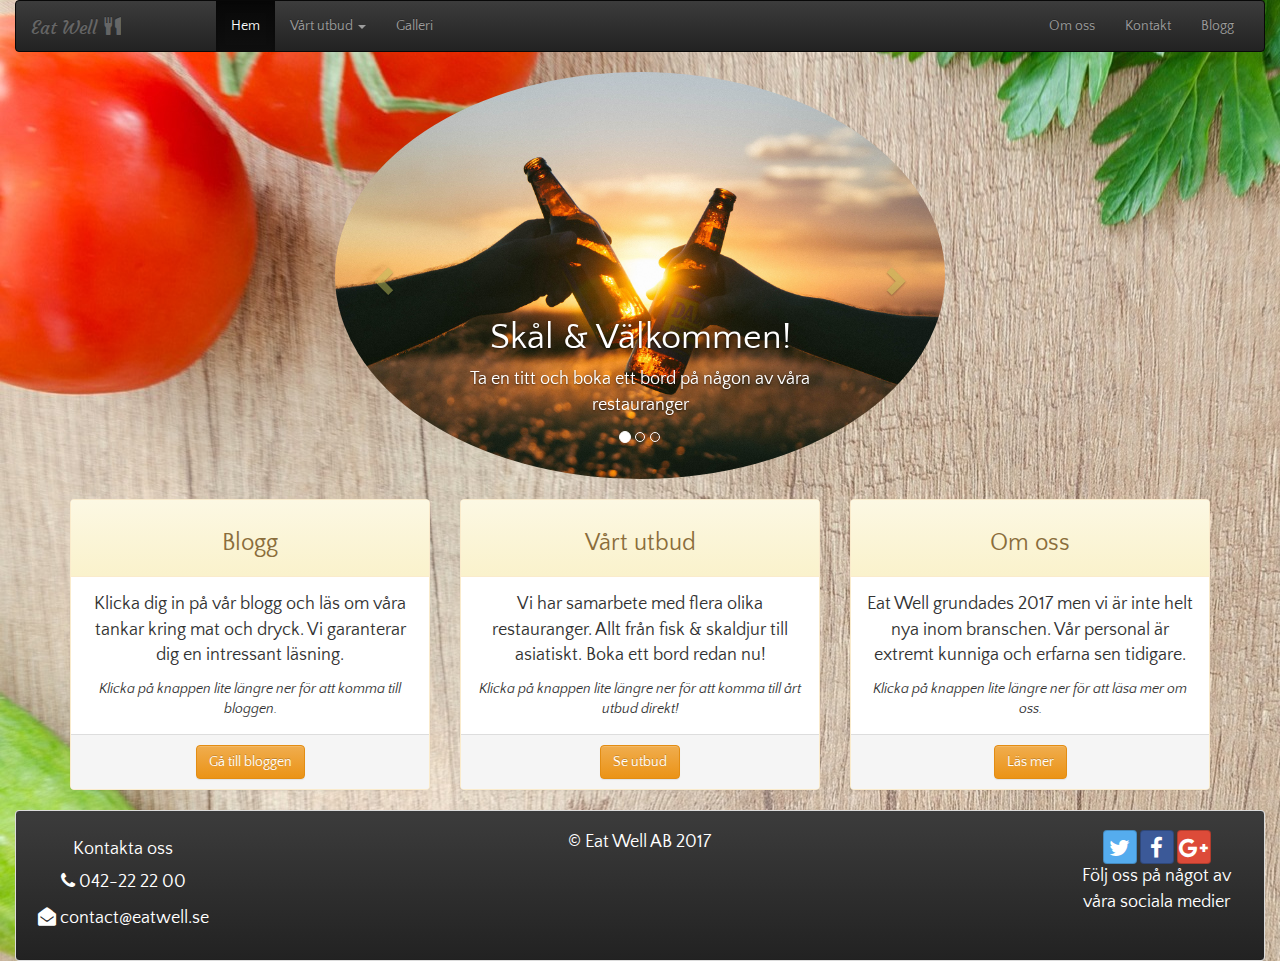
==== Website/index.html @ 49cfa1b5 "changing the images" ====
<!doctype html>
<html lang="sv">
<head>
    <meta charset="UTF-8">
    <meta name="viewport"
          content="width=device-width, initial-scale=1.0, maximum-scale=1.0, minimum-scale=1.0">
    <meta http-equiv="X-UA-Compatible" content="ie=edge">
    <script src="./js/jquery-3.2.1.min.js"></script>
    <link rel="stylesheet" href="./css/bootstrap.min.css">
    <link rel="stylesheet" href="./css/bootstrap-theme.min.css">
    <link rel="stylesheet" href="css/font-awesome.css">
    <link rel="stylesheet" href="css/boostrap-social.css">
    <link rel="stylesheet" href="https://cdnjs.cloudflare.com/ajax/libs/font-awesome/4.7.0/css/font-awesome.min.css">
    <link href="https://fonts.googleapis.com/css?family=Courgette|Quattrocento+Sans" rel="stylesheet">
    <link rel="stylesheet" href="./css/style.css">
    <script src="./js/bootstrap.min.js"></script>
    <title>Home - Eat Well</title>
</head>
<body>
<div class="container-fluid">
    <nav class="navbar navbar-inverse">
        <div class="container-fluid">
            <div class="navbar-header">
                <button type="button" class="navbar-toggle collapsed"
                        data-toggle="collapse"
                        data-target="#navbar-collapse-container"
                        aria-expanded="false">
                    <span class="sr-only">Toggle navigation</span>
                    <span class="icon-bar"></span>
                    <span class="icon-bar"></span>
                    <span class="icon-bar"></span>
                </button>
                <a href="index.html" class="navbar-brand resizing">Eat Well <span class="glyphicon glyphicon-cutlery"></span></a>
            </div>
            <div class="collapse navbar-collapse" id="navbar-collapse-container">
                <ul class="nav navbar-nav">
                    <li class="active"><a href="index.html">Hem<span class="sr-only">(current)</span></a></li>
                    <li>
                        <a href="#" type="button" data-toggle="dropdown">Vårt utbud <span class="caret"></span></a>
                        <ul class="dropdown-menu">
                            <li class="dropdown-header">Visa hela utbudet</li>
                            <li><a href="services.html">Alla restauranger</a></li>
                            <li class="divider"></li>
                            <li class="dropdown-header">Gå till specifik restaurang</li>
                            <li><a href="pizza.html">Pizza - Prego</a></li>
                            <li><a href="asian.html">Asiatiskt - Big Buddha</a></li>
                            <li><a href="bbq.html">BBQ - Holy Smoke</a></li>
                            <li><a href="kebab.html">Kebab - Kebabkungen</a></li>
                            <li><a href="veg.html">Vegetariskt - Vegeriet</a></li>
                            <li><a href="fish.html">Fisk & Skaldjur - Sillen & Makrillen</a></li>
                        </ul>
                    </li>
                    <li><a href="gallery.html">Galleri</a></li>
                </ul>
                <ul class="nav navbar-nav navbar-right">
                    <li><a href="about.html">Om oss</a></li>
                    <li><a href="contact.html">Kontakt</a></li>
                    <li><a href="blog.html">Blogg</a></li>
                </ul>
            </div>
        </div>
    </nav>
    <div class="row">
        <div class="col-sm-6 col-sm-offset-3 hidden-xs">
            <div id="carouselId" class="carousel slide" data-ride="carousel" data-interval="6000">
                <div class="carousel-inner">
                    <div class="item active">
                        <img class="img-responsive img-circle" src="../Images/carousel3.jpg" alt="lugn bild med vatten och en blomma">
                        <div class="carousel-caption">
                            <h1>Skål & Välkommen!</h1>
                            <p>Ta en titt och boka ett bord på någon av våra restauranger</p>
                        </div>
                    </div>
                    <div class="item">
                        <img class="img-responsive img-circle" src="../Images/carousel2.jpg" alt="lavastenar på en rygg">
                        <div class="carousel-caption">
                            <h1>Charmiga restauranger</h1>
                            <p>Var restaurang har sin charm</p>
                        </div>
                    </div>
                    <div class="item">
                        <img class="img-responsive img-circle" src="../Images/carousel1.jpg" alt="stenar på ett bord med en lila blomma">
                        <div class="carousel-caption">
                            <h1>Sillen & Makrillen</h1>
                            <p>Fisk & skaldjur till ett bra pris och i en trevlig miljö!</p>
                        </div>
                    </div>
                </div>
                <a class="carousel-control left" href="#carouselId" data-slide="prev">
                    <span class="glyphicon glyphicon-chevron-left text-success"></span>
                    <span class="sr-only">Previous</span>
                </a>
                <a class="carousel-control right" href="#carouselId" data-slide="next">
                    <span class="glyphicon glyphicon-chevron-right"></span>
                    <span class="sr-only">Next</span>
                </a>
                <ol class="carousel-indicators">
                    <li data-target="#carouselId" data-slide-to="0" class="active"></li>
                    <li data-target="#carouselId" data-slide-to="1"></li>
                    <li data-target="#carouselId" data-slide-to="2"></li>
                </ol>
            </div>
        </div>
        <div class="col-xs-12 visible-xs">
            <img class="img-responsive" src="../Images/carousel1.jpg" alt="image">
        </div>
    </div>
    <div class="container">
        <div class="row">
            <div class="col-sm-4">
                <div class="panel panel-warning">
                    <div class="panel-heading">
                        <div class="panel-title text-center">
                            <h3>Blogg</h3>
                        </div>
                    </div>
                    <div class="panel-body text-center">
                        <p>Klicka dig in på vår blogg och läs om våra tankar kring mat och dryck. Vi garanterar dig en intressant läsning.</p>
                        <em>Klicka på knappen lite längre ner för att komma till bloggen.</em>
                    </div>
                    <div class="panel-footer text-center">
                        <a class="btn btn-warning" href="blog.html">Gå till bloggen</a>
                    </div>
                </div>
            </div>
            <div class="col-sm-4">
                <div class="panel panel-warning">
                    <div class="panel-heading">
                        <div class="panel-title text-center">
                            <h3>Vårt utbud</h3>
                        </div>
                    </div>
                    <div class="panel-body text-center">
                        <p>Vi har samarbete med flera olika restauranger. Allt från fisk & skaldjur till asiatiskt. Boka ett bord redan nu!</p>
                        <em>Klicka på knappen lite längre ner för att komma till årt utbud direkt!</em>
                    </div>
                    <div class="panel-footer text-center">
                        <a class="btn btn-warning" href="services.html">Se utbud</a>
                    </div>
                </div>
            </div>
            <div class="col-sm-4">
                <div class="panel panel-warning">
                    <div class="panel-heading">
                        <div class="panel-title text-center">
                            <h3>Om oss</h3>
                        </div>
                    </div>
                    <div class="panel-body text-center">
                        <p>Eat Well grundades 2017 men vi är inte helt nya inom branschen. Vår personal är extremt kunniga och erfarna sen tidigare.</p>
                        <em>Klicka på knappen lite längre ner för att läsa mer om oss.</em>
                    </div>
                    <div class="panel-footer text-center">
                        <a class="btn btn-warning" href="about.html">Läs mer</a>
                    </div>
                </div>
            </div>
        </div>
    </div>
    <footer class="container-fluid">
        <div class="well" style="margin:0;">
            <div class="row">
                <div class="col-sm-2 text-center hidden-xs">
                    <h4>Kontakta oss</h4>
                    <p><span class="fa fa-phone"></span> 042-22 22 00</p>
                    <p><span class="fa fa-envelope-open"></span> contact@eatwell.se</p>
                </div>
                <div class="col-sm-8 text-center">
                    <p>&copy; Eat Well AB 2017</p>
                </div>
                <div class="col-sm-2 text-center">
                    <a class="btn btn-social-icon btn-twitter">
                        <span class="fa fa-twitter"></span>
                    </a>
                    <a class="btn btn-social-icon btn-facebook">
                        <span class="fa fa-facebook"></span>
                    </a>
                    <a class="btn btn-social-icon btn-google">
                        <span class="fa fa-google-plus"></span>
                    </a>
                    <p>Följ oss på något av våra sociala medier</p>
                </div>
            </div>
        </div>
    </footer>
</div>
</body>
</html>
---- Website/css/boostrap-social.css ----
/*
 * Social Buttons for Bootstrap
 *
 * Copyright 2013-2016 Panayiotis Lipiridis
 * Licensed under the MIT License
 *
 * https://github.com/lipis/bootstrap-social
 */

.btn-social{position:relative;padding-left:44px;text-align:left;white-space:nowrap;overflow:hidden;text-overflow:ellipsis}.btn-social>:first-child{position:absolute;left:0;top:0;bottom:0;width:32px;line-height:34px;font-size:1.6em;text-align:center;border-right:1px solid rgba(0,0,0,0.2)}
.btn-social.btn-lg{padding-left:61px}.btn-social.btn-lg>:first-child{line-height:45px;width:45px;font-size:1.8em}
.btn-social.btn-sm{padding-left:38px}.btn-social.btn-sm>:first-child{line-height:28px;width:28px;font-size:1.4em}
.btn-social.btn-xs{padding-left:30px}.btn-social.btn-xs>:first-child{line-height:20px;width:20px;font-size:1.2em}
.btn-social-icon{position:relative;text-align:left;white-space:nowrap;overflow:hidden;text-overflow:ellipsis;height:34px;width:34px;
    padding: 0;
}  .btn-social-icon>:first-child{position:absolute;left:0;top:0;bottom:0;width:32px;line-height:34px;font-size:1.6em;text-align:center;border-right:1px solid rgba(0,0,0,0.2)}
.btn-social-icon.btn-lg{padding-left:61px}.btn-social-icon.btn-lg>:first-child{line-height:45px;width:45px;font-size:1.8em}
.btn-social-icon.btn-sm{padding-left:38px}.btn-social-icon.btn-sm>:first-child{line-height:28px;width:28px;font-size:1.4em}
.btn-social-icon.btn-xs{padding-left:30px}.btn-social-icon.btn-xs>:first-child{line-height:20px;width:20px;font-size:1.2em}
.btn-social-icon>:first-child{border:none;text-align:center;width:100% !important}
.btn-social-icon.btn-lg{height:45px;width:45px;padding-left:0;padding-right:0}
.btn-social-icon.btn-sm{height:30px;width:30px;padding-left:0;padding-right:0}
.btn-social-icon.btn-xs{height:22px;width:22px;padding-left:0;padding-right:0}
.btn-adn{color:#fff;background-color:#d87a68;border-color:rgba(0,0,0,0.2)}.btn-adn:focus,.btn-adn.focus{color:#fff;background-color:#ce563f;border-color:rgba(0,0,0,0.2)}
.btn-adn:hover{color:#fff;background-color:#ce563f;border-color:rgba(0,0,0,0.2)}
.btn-adn:active,.btn-adn.active,.open>.dropdown-toggle.btn-adn{color:#fff;background-color:#ce563f;border-color:rgba(0,0,0,0.2)}.btn-adn:active:hover,.btn-adn.active:hover,.open>.dropdown-toggle.btn-adn:hover,.btn-adn:active:focus,.btn-adn.active:focus,.open>.dropdown-toggle.btn-adn:focus,.btn-adn:active.focus,.btn-adn.active.focus,.open>.dropdown-toggle.btn-adn.focus{color:#fff;background-color:#b94630;border-color:rgba(0,0,0,0.2)}
.btn-adn:active,.btn-adn.active,.open>.dropdown-toggle.btn-adn{background-image:none}
.btn-adn.disabled:hover,.btn-adn[disabled]:hover,fieldset[disabled] .btn-adn:hover,.btn-adn.disabled:focus,.btn-adn[disabled]:focus,fieldset[disabled] .btn-adn:focus,.btn-adn.disabled.focus,.btn-adn[disabled].focus,fieldset[disabled] .btn-adn.focus{background-color:#d87a68;border-color:rgba(0,0,0,0.2)}
.btn-adn .badge{color:#d87a68;background-color:#fff}
.btn-bitbucket{color:#fff;background-color:#205081;border-color:rgba(0,0,0,0.2)}.btn-bitbucket:focus,.btn-bitbucket.focus{color:#fff;background-color:#163758;border-color:rgba(0,0,0,0.2)}
.btn-bitbucket:hover{color:#fff;background-color:#163758;border-color:rgba(0,0,0,0.2)}
.btn-bitbucket:active,.btn-bitbucket.active,.open>.dropdown-toggle.btn-bitbucket{color:#fff;background-color:#163758;border-color:rgba(0,0,0,0.2)}.btn-bitbucket:active:hover,.btn-bitbucket.active:hover,.open>.dropdown-toggle.btn-bitbucket:hover,.btn-bitbucket:active:focus,.btn-bitbucket.active:focus,.open>.dropdown-toggle.btn-bitbucket:focus,.btn-bitbucket:active.focus,.btn-bitbucket.active.focus,.open>.dropdown-toggle.btn-bitbucket.focus{color:#fff;background-color:#0f253c;border-color:rgba(0,0,0,0.2)}
.btn-bitbucket:active,.btn-bitbucket.active,.open>.dropdown-toggle.btn-bitbucket{background-image:none}
.btn-bitbucket.disabled:hover,.btn-bitbucket[disabled]:hover,fieldset[disabled] .btn-bitbucket:hover,.btn-bitbucket.disabled:focus,.btn-bitbucket[disabled]:focus,fieldset[disabled] .btn-bitbucket:focus,.btn-bitbucket.disabled.focus,.btn-bitbucket[disabled].focus,fieldset[disabled] .btn-bitbucket.focus{background-color:#205081;border-color:rgba(0,0,0,0.2)}
.btn-bitbucket .badge{color:#205081;background-color:#fff}
.btn-dropbox{color:#fff;background-color:#1087dd;border-color:rgba(0,0,0,0.2)}.btn-dropbox:focus,.btn-dropbox.focus{color:#fff;background-color:#0d6aad;border-color:rgba(0,0,0,0.2)}
.btn-dropbox:hover{color:#fff;background-color:#0d6aad;border-color:rgba(0,0,0,0.2)}
.btn-dropbox:active,.btn-dropbox.active,.open>.dropdown-toggle.btn-dropbox{color:#fff;background-color:#0d6aad;border-color:rgba(0,0,0,0.2)}.btn-dropbox:active:hover,.btn-dropbox.active:hover,.open>.dropdown-toggle.btn-dropbox:hover,.btn-dropbox:active:focus,.btn-dropbox.active:focus,.open>.dropdown-toggle.btn-dropbox:focus,.btn-dropbox:active.focus,.btn-dropbox.active.focus,.open>.dropdown-toggle.btn-dropbox.focus{color:#fff;background-color:#0a568c;border-color:rgba(0,0,0,0.2)}
.btn-dropbox:active,.btn-dropbox.active,.open>.dropdown-toggle.btn-dropbox{background-image:none}
.btn-dropbox.disabled:hover,.btn-dropbox[disabled]:hover,fieldset[disabled] .btn-dropbox:hover,.btn-dropbox.disabled:focus,.btn-dropbox[disabled]:focus,fieldset[disabled] .btn-dropbox:focus,.btn-dropbox.disabled.focus,.btn-dropbox[disabled].focus,fieldset[disabled] .btn-dropbox.focus{background-color:#1087dd;border-color:rgba(0,0,0,0.2)}
.btn-dropbox .badge{color:#1087dd;background-color:#fff}
.btn-facebook{color:#fff;background-color:#3b5998;border-color:rgba(0,0,0,0.2)}.btn-facebook:focus,.btn-facebook.focus{color:#fff;background-color:#2d4373;border-color:rgba(0,0,0,0.2)}
.btn-facebook:hover{color:#fff;background-color:#2d4373;border-color:rgba(0,0,0,0.2)}
.btn-facebook:active,.btn-facebook.active,.open>.dropdown-toggle.btn-facebook{color:#fff;background-color:#2d4373;border-color:rgba(0,0,0,0.2)}.btn-facebook:active:hover,.btn-facebook.active:hover,.open>.dropdown-toggle.btn-facebook:hover,.btn-facebook:active:focus,.btn-facebook.active:focus,.open>.dropdown-toggle.btn-facebook:focus,.btn-facebook:active.focus,.btn-facebook.active.focus,.open>.dropdown-toggle.btn-facebook.focus{color:#fff;background-color:#23345a;border-color:rgba(0,0,0,0.2)}
.btn-facebook:active,.btn-facebook.active,.open>.dropdown-toggle.btn-facebook{background-image:none}
.btn-facebook.disabled:hover,.btn-facebook[disabled]:hover,fieldset[disabled] .btn-facebook:hover,.btn-facebook.disabled:focus,.btn-facebook[disabled]:focus,fieldset[disabled] .btn-facebook:focus,.btn-facebook.disabled.focus,.btn-facebook[disabled].focus,fieldset[disabled] .btn-facebook.focus{background-color:#3b5998;border-color:rgba(0,0,0,0.2)}
.btn-facebook .badge{color:#3b5998;background-color:#fff}
.btn-flickr{color:#fff;background-color:#ff0084;border-color:rgba(0,0,0,0.2)}.btn-flickr:focus,.btn-flickr.focus{color:#fff;background-color:#cc006a;border-color:rgba(0,0,0,0.2)}
.btn-flickr:hover{color:#fff;background-color:#cc006a;border-color:rgba(0,0,0,0.2)}
.btn-flickr:active,.btn-flickr.active,.open>.dropdown-toggle.btn-flickr{color:#fff;background-color:#cc006a;border-color:rgba(0,0,0,0.2)}.btn-flickr:active:hover,.btn-flickr.active:hover,.open>.dropdown-toggle.btn-flickr:hover,.btn-flickr:active:focus,.btn-flickr.active:focus,.open>.dropdown-toggle.btn-flickr:focus,.btn-flickr:active.focus,.btn-flickr.active.focus,.open>.dropdown-toggle.btn-flickr.focus{color:#fff;background-color:#a80057;border-color:rgba(0,0,0,0.2)}
.btn-flickr:active,.btn-flickr.active,.open>.dropdown-toggle.btn-flickr{background-image:none}
.btn-flickr.disabled:hover,.btn-flickr[disabled]:hover,fieldset[disabled] .btn-flickr:hover,.btn-flickr.disabled:focus,.btn-flickr[disabled]:focus,fieldset[disabled] .btn-flickr:focus,.btn-flickr.disabled.focus,.btn-flickr[disabled].focus,fieldset[disabled] .btn-flickr.focus{background-color:#ff0084;border-color:rgba(0,0,0,0.2)}
.btn-flickr .badge{color:#ff0084;background-color:#fff}
.btn-foursquare{color:#fff;background-color:#f94877;border-color:rgba(0,0,0,0.2)}.btn-foursquare:focus,.btn-foursquare.focus{color:#fff;background-color:#f71752;border-color:rgba(0,0,0,0.2)}
.btn-foursquare:hover{color:#fff;background-color:#f71752;border-color:rgba(0,0,0,0.2)}
.btn-foursquare:active,.btn-foursquare.active,.open>.dropdown-toggle.btn-foursquare{color:#fff;background-color:#f71752;border-color:rgba(0,0,0,0.2)}.btn-foursquare:active:hover,.btn-foursquare.active:hover,.open>.dropdown-toggle.btn-foursquare:hover,.btn-foursquare:active:focus,.btn-foursquare.active:focus,.open>.dropdown-toggle.btn-foursquare:focus,.btn-foursquare:active.focus,.btn-foursquare.active.focus,.open>.dropdown-toggle.btn-foursquare.focus{color:#fff;background-color:#e30742;border-color:rgba(0,0,0,0.2)}
.btn-foursquare:active,.btn-foursquare.active,.open>.dropdown-toggle.btn-foursquare{background-image:none}
.btn-foursquare.disabled:hover,.btn-foursquare[disabled]:hover,fieldset[disabled] .btn-foursquare:hover,.btn-foursquare.disabled:focus,.btn-foursquare[disabled]:focus,fieldset[disabled] .btn-foursquare:focus,.btn-foursquare.disabled.focus,.btn-foursquare[disabled].focus,fieldset[disabled] .btn-foursquare.focus{background-color:#f94877;border-color:rgba(0,0,0,0.2)}
.btn-foursquare .badge{color:#f94877;background-color:#fff}
.btn-github{color:#fff;background-color:#444;border-color:rgba(0,0,0,0.2)}.btn-github:focus,.btn-github.focus{color:#fff;background-color:#2b2b2b;border-color:rgba(0,0,0,0.2)}
.btn-github:hover{color:#fff;background-color:#2b2b2b;border-color:rgba(0,0,0,0.2)}
.btn-github:active,.btn-github.active,.open>.dropdown-toggle.btn-github{color:#fff;background-color:#2b2b2b;border-color:rgba(0,0,0,0.2)}.btn-github:active:hover,.btn-github.active:hover,.open>.dropdown-toggle.btn-github:hover,.btn-github:active:focus,.btn-github.active:focus,.open>.dropdown-toggle.btn-github:focus,.btn-github:active.focus,.btn-github.active.focus,.open>.dropdown-toggle.btn-github.focus{color:#fff;background-color:#191919;border-color:rgba(0,0,0,0.2)}
.btn-github:active,.btn-github.active,.open>.dropdown-toggle.btn-github{background-image:none}
.btn-github.disabled:hover,.btn-github[disabled]:hover,fieldset[disabled] .btn-github:hover,.btn-github.disabled:focus,.btn-github[disabled]:focus,fieldset[disabled] .btn-github:focus,.btn-github.disabled.focus,.btn-github[disabled].focus,fieldset[disabled] .btn-github.focus{background-color:#444;border-color:rgba(0,0,0,0.2)}
.btn-github .badge{color:#444;background-color:#fff}
.btn-google{color:#fff;background-color:#dd4b39;border-color:rgba(0,0,0,0.2)}.btn-google:focus,.btn-google.focus{color:#fff;background-color:#c23321;border-color:rgba(0,0,0,0.2)}
.btn-google:hover{color:#fff;background-color:#c23321;border-color:rgba(0,0,0,0.2)}
.btn-google:active,.btn-google.active,.open>.dropdown-toggle.btn-google{color:#fff;background-color:#c23321;border-color:rgba(0,0,0,0.2)}.btn-google:active:hover,.btn-google.active:hover,.open>.dropdown-toggle.btn-google:hover,.btn-google:active:focus,.btn-google.active:focus,.open>.dropdown-toggle.btn-google:focus,.btn-google:active.focus,.btn-google.active.focus,.open>.dropdown-toggle.btn-google.focus{color:#fff;background-color:#a32b1c;border-color:rgba(0,0,0,0.2)}
.btn-google:active,.btn-google.active,.open>.dropdown-toggle.btn-google{background-image:none}
.btn-google.disabled:hover,.btn-google[disabled]:hover,fieldset[disabled] .btn-google:hover,.btn-google.disabled:focus,.btn-google[disabled]:focus,fieldset[disabled] .btn-google:focus,.btn-google.disabled.focus,.btn-google[disabled].focus,fieldset[disabled] .btn-google.focus{background-color:#dd4b39;border-color:rgba(0,0,0,0.2)}
.btn-google .badge{color:#dd4b39;background-color:#fff}
.btn-instagram{color:#fff;background-color:#3f729b;border-color:rgba(0,0,0,0.2)}.btn-instagram:focus,.btn-instagram.focus{color:#fff;background-color:#305777;border-color:rgba(0,0,0,0.2)}
.btn-instagram:hover{color:#fff;background-color:#305777;border-color:rgba(0,0,0,0.2)}
.btn-instagram:active,.btn-instagram.active,.open>.dropdown-toggle.btn-instagram{color:#fff;background-color:#305777;border-color:rgba(0,0,0,0.2)}.btn-instagram:active:hover,.btn-instagram.active:hover,.open>.dropdown-toggle.btn-instagram:hover,.btn-instagram:active:focus,.btn-instagram.active:focus,.open>.dropdown-toggle.btn-instagram:focus,.btn-instagram:active.focus,.btn-instagram.active.focus,.open>.dropdown-toggle.btn-instagram.focus{color:#fff;background-color:#26455d;border-color:rgba(0,0,0,0.2)}
.btn-instagram:active,.btn-instagram.active,.open>.dropdown-toggle.btn-instagram{background-image:none}
.btn-instagram.disabled:hover,.btn-instagram[disabled]:hover,fieldset[disabled] .btn-instagram:hover,.btn-instagram.disabled:focus,.btn-instagram[disabled]:focus,fieldset[disabled] .btn-instagram:focus,.btn-instagram.disabled.focus,.btn-instagram[disabled].focus,fieldset[disabled] .btn-instagram.focus{background-color:#3f729b;border-color:rgba(0,0,0,0.2)}
.btn-instagram .badge{color:#3f729b;background-color:#fff}
.btn-linkedin{color:#fff;background-color:#007bb6;border-color:rgba(0,0,0,0.2)}.btn-linkedin:focus,.btn-linkedin.focus{color:#fff;background-color:#005983;border-color:rgba(0,0,0,0.2)}
.btn-linkedin:hover{color:#fff;background-color:#005983;border-color:rgba(0,0,0,0.2)}
.btn-linkedin:active,.btn-linkedin.active,.open>.dropdown-toggle.btn-linkedin{color:#fff;background-color:#005983;border-color:rgba(0,0,0,0.2)}.btn-linkedin:active:hover,.btn-linkedin.active:hover,.open>.dropdown-toggle.btn-linkedin:hover,.btn-linkedin:active:focus,.btn-linkedin.active:focus,.open>.dropdown-toggle.btn-linkedin:focus,.btn-linkedin:active.focus,.btn-linkedin.active.focus,.open>.dropdown-toggle.btn-linkedin.focus{color:#fff;background-color:#00405f;border-color:rgba(0,0,0,0.2)}
.btn-linkedin:active,.btn-linkedin.active,.open>.dropdown-toggle.btn-linkedin{background-image:none}
.btn-linkedin.disabled:hover,.btn-linkedin[disabled]:hover,fieldset[disabled] .btn-linkedin:hover,.btn-linkedin.disabled:focus,.btn-linkedin[disabled]:focus,fieldset[disabled] .btn-linkedin:focus,.btn-linkedin.disabled.focus,.btn-linkedin[disabled].focus,fieldset[disabled] .btn-linkedin.focus{background-color:#007bb6;border-color:rgba(0,0,0,0.2)}
.btn-linkedin .badge{color:#007bb6;background-color:#fff}
.btn-microsoft{color:#fff;background-color:#2672ec;border-color:rgba(0,0,0,0.2)}.btn-microsoft:focus,.btn-microsoft.focus{color:#fff;background-color:#125acd;border-color:rgba(0,0,0,0.2)}
.btn-microsoft:hover{color:#fff;background-color:#125acd;border-color:rgba(0,0,0,0.2)}
.btn-microsoft:active,.btn-microsoft.active,.open>.dropdown-toggle.btn-microsoft{color:#fff;background-color:#125acd;border-color:rgba(0,0,0,0.2)}.btn-microsoft:active:hover,.btn-microsoft.active:hover,.open>.dropdown-toggle.btn-microsoft:hover,.btn-microsoft:active:focus,.btn-microsoft.active:focus,.open>.dropdown-toggle.btn-microsoft:focus,.btn-microsoft:active.focus,.btn-microsoft.active.focus,.open>.dropdown-toggle.btn-microsoft.focus{color:#fff;background-color:#0f4bac;border-color:rgba(0,0,0,0.2)}
.btn-microsoft:active,.btn-microsoft.active,.open>.dropdown-toggle.btn-microsoft{background-image:none}
.btn-microsoft.disabled:hover,.btn-microsoft[disabled]:hover,fieldset[disabled] .btn-microsoft:hover,.btn-microsoft.disabled:focus,.btn-microsoft[disabled]:focus,fieldset[disabled] .btn-microsoft:focus,.btn-microsoft.disabled.focus,.btn-microsoft[disabled].focus,fieldset[disabled] .btn-microsoft.focus{background-color:#2672ec;border-color:rgba(0,0,0,0.2)}
.btn-microsoft .badge{color:#2672ec;background-color:#fff}
.btn-odnoklassniki{color:#fff;background-color:#f4731c;border-color:rgba(0,0,0,0.2)}.btn-odnoklassniki:focus,.btn-odnoklassniki.focus{color:#fff;background-color:#d35b0a;border-color:rgba(0,0,0,0.2)}
.btn-odnoklassniki:hover{color:#fff;background-color:#d35b0a;border-color:rgba(0,0,0,0.2)}
.btn-odnoklassniki:active,.btn-odnoklassniki.active,.open>.dropdown-toggle.btn-odnoklassniki{color:#fff;background-color:#d35b0a;border-color:rgba(0,0,0,0.2)}.btn-odnoklassniki:active:hover,.btn-odnoklassniki.active:hover,.open>.dropdown-toggle.btn-odnoklassniki:hover,.btn-odnoklassniki:active:focus,.btn-odnoklassniki.active:focus,.open>.dropdown-toggle.btn-odnoklassniki:focus,.btn-odnoklassniki:active.focus,.btn-odnoklassniki.active.focus,.open>.dropdown-toggle.btn-odnoklassniki.focus{color:#fff;background-color:#b14c09;border-color:rgba(0,0,0,0.2)}
.btn-odnoklassniki:active,.btn-odnoklassniki.active,.open>.dropdown-toggle.btn-odnoklassniki{background-image:none}
.btn-odnoklassniki.disabled:hover,.btn-odnoklassniki[disabled]:hover,fieldset[disabled] .btn-odnoklassniki:hover,.btn-odnoklassniki.disabled:focus,.btn-odnoklassniki[disabled]:focus,fieldset[disabled] .btn-odnoklassniki:focus,.btn-odnoklassniki.disabled.focus,.btn-odnoklassniki[disabled].focus,fieldset[disabled] .btn-odnoklassniki.focus{background-color:#f4731c;border-color:rgba(0,0,0,0.2)}
.btn-odnoklassniki .badge{color:#f4731c;background-color:#fff}
.btn-openid{color:#fff;background-color:#f7931e;border-color:rgba(0,0,0,0.2)}.btn-openid:focus,.btn-openid.focus{color:#fff;background-color:#da7908;border-color:rgba(0,0,0,0.2)}
.btn-openid:hover{color:#fff;background-color:#da7908;border-color:rgba(0,0,0,0.2)}
.btn-openid:active,.btn-openid.active,.open>.dropdown-toggle.btn-openid{color:#fff;background-color:#da7908;border-color:rgba(0,0,0,0.2)}.btn-openid:active:hover,.btn-openid.active:hover,.open>.dropdown-toggle.btn-openid:hover,.btn-openid:active:focus,.btn-openid.active:focus,.open>.dropdown-toggle.btn-openid:focus,.btn-openid:active.focus,.btn-openid.active.focus,.open>.dropdown-toggle.btn-openid.focus{color:#fff;background-color:#b86607;border-color:rgba(0,0,0,0.2)}
.btn-openid:active,.btn-openid.active,.open>.dropdown-toggle.btn-openid{background-image:none}
.btn-openid.disabled:hover,.btn-openid[disabled]:hover,fieldset[disabled] .btn-openid:hover,.btn-openid.disabled:focus,.btn-openid[disabled]:focus,fieldset[disabled] .btn-openid:focus,.btn-openid.disabled.focus,.btn-openid[disabled].focus,fieldset[disabled] .btn-openid.focus{background-color:#f7931e;border-color:rgba(0,0,0,0.2)}
.btn-openid .badge{color:#f7931e;background-color:#fff}
.btn-pinterest{color:#fff;background-color:#cb2027;border-color:rgba(0,0,0,0.2)}.btn-pinterest:focus,.btn-pinterest.focus{color:#fff;background-color:#9f191f;border-color:rgba(0,0,0,0.2)}
.btn-pinterest:hover{color:#fff;background-color:#9f191f;border-color:rgba(0,0,0,0.2)}
.btn-pinterest:active,.btn-pinterest.active,.open>.dropdown-toggle.btn-pinterest{color:#fff;background-color:#9f191f;border-color:rgba(0,0,0,0.2)}.btn-pinterest:active:hover,.btn-pinterest.active:hover,.open>.dropdown-toggle.btn-pinterest:hover,.btn-pinterest:active:focus,.btn-pinterest.active:focus,.open>.dropdown-toggle.btn-pinterest:focus,.btn-pinterest:active.focus,.btn-pinterest.active.focus,.open>.dropdown-toggle.btn-pinterest.focus{color:#fff;background-color:#801419;border-color:rgba(0,0,0,0.2)}
.btn-pinterest:active,.btn-pinterest.active,.open>.dropdown-toggle.btn-pinterest{background-image:none}
.btn-pinterest.disabled:hover,.btn-pinterest[disabled]:hover,fieldset[disabled] .btn-pinterest:hover,.btn-pinterest.disabled:focus,.btn-pinterest[disabled]:focus,fieldset[disabled] .btn-pinterest:focus,.btn-pinterest.disabled.focus,.btn-pinterest[disabled].focus,fieldset[disabled] .btn-pinterest.focus{background-color:#cb2027;border-color:rgba(0,0,0,0.2)}
.btn-pinterest .badge{color:#cb2027;background-color:#fff}
.btn-reddit{color:#000;background-color:#eff7ff;border-color:rgba(0,0,0,0.2)}.btn-reddit:focus,.btn-reddit.focus{color:#000;background-color:#bcddff;border-color:rgba(0,0,0,0.2)}
.btn-reddit:hover{color:#000;background-color:#bcddff;border-color:rgba(0,0,0,0.2)}
.btn-reddit:active,.btn-reddit.active,.open>.dropdown-toggle.btn-reddit{color:#000;background-color:#bcddff;border-color:rgba(0,0,0,0.2)}.btn-reddit:active:hover,.btn-reddit.active:hover,.open>.dropdown-toggle.btn-reddit:hover,.btn-reddit:active:focus,.btn-reddit.active:focus,.open>.dropdown-toggle.btn-reddit:focus,.btn-reddit:active.focus,.btn-reddit.active.focus,.open>.dropdown-toggle.btn-reddit.focus{color:#000;background-color:#98ccff;border-color:rgba(0,0,0,0.2)}
.btn-reddit:active,.btn-reddit.active,.open>.dropdown-toggle.btn-reddit{background-image:none}
.btn-reddit.disabled:hover,.btn-reddit[disabled]:hover,fieldset[disabled] .btn-reddit:hover,.btn-reddit.disabled:focus,.btn-reddit[disabled]:focus,fieldset[disabled] .btn-reddit:focus,.btn-reddit.disabled.focus,.btn-reddit[disabled].focus,fieldset[disabled] .btn-reddit.focus{background-color:#eff7ff;border-color:rgba(0,0,0,0.2)}
.btn-reddit .badge{color:#eff7ff;background-color:#000}
.btn-soundcloud{color:#fff;background-color:#f50;border-color:rgba(0,0,0,0.2)}.btn-soundcloud:focus,.btn-soundcloud.focus{color:#fff;background-color:#c40;border-color:rgba(0,0,0,0.2)}
.btn-soundcloud:hover{color:#fff;background-color:#c40;border-color:rgba(0,0,0,0.2)}
.btn-soundcloud:active,.btn-soundcloud.active,.open>.dropdown-toggle.btn-soundcloud{color:#fff;background-color:#c40;border-color:rgba(0,0,0,0.2)}.btn-soundcloud:active:hover,.btn-soundcloud.active:hover,.open>.dropdown-toggle.btn-soundcloud:hover,.btn-soundcloud:active:focus,.btn-soundcloud.active:focus,.open>.dropdown-toggle.btn-soundcloud:focus,.btn-soundcloud:active.focus,.btn-soundcloud.active.focus,.open>.dropdown-toggle.btn-soundcloud.focus{color:#fff;background-color:#a83800;border-color:rgba(0,0,0,0.2)}
.btn-soundcloud:active,.btn-soundcloud.active,.open>.dropdown-toggle.btn-soundcloud{background-image:none}
.btn-soundcloud.disabled:hover,.btn-soundcloud[disabled]:hover,fieldset[disabled] .btn-soundcloud:hover,.btn-soundcloud.disabled:focus,.btn-soundcloud[disabled]:focus,fieldset[disabled] .btn-soundcloud:focus,.btn-soundcloud.disabled.focus,.btn-soundcloud[disabled].focus,fieldset[disabled] .btn-soundcloud.focus{background-color:#f50;border-color:rgba(0,0,0,0.2)}
.btn-soundcloud .badge{color:#f50;background-color:#fff}
.btn-tumblr{color:#fff;background-color:#2c4762;border-color:rgba(0,0,0,0.2)}.btn-tumblr:focus,.btn-tumblr.focus{color:#fff;background-color:#1c2d3f;border-color:rgba(0,0,0,0.2)}
.btn-tumblr:hover{color:#fff;background-color:#1c2d3f;border-color:rgba(0,0,0,0.2)}
.btn-tumblr:active,.btn-tumblr.active,.open>.dropdown-toggle.btn-tumblr{color:#fff;background-color:#1c2d3f;border-color:rgba(0,0,0,0.2)}.btn-tumblr:active:hover,.btn-tumblr.active:hover,.open>.dropdown-toggle.btn-tumblr:hover,.btn-tumblr:active:focus,.btn-tumblr.active:focus,.open>.dropdown-toggle.btn-tumblr:focus,.btn-tumblr:active.focus,.btn-tumblr.active.focus,.open>.dropdown-toggle.btn-tumblr.focus{color:#fff;background-color:#111c26;border-color:rgba(0,0,0,0.2)}
.btn-tumblr:active,.btn-tumblr.active,.open>.dropdown-toggle.btn-tumblr{background-image:none}
.btn-tumblr.disabled:hover,.btn-tumblr[disabled]:hover,fieldset[disabled] .btn-tumblr:hover,.btn-tumblr.disabled:focus,.btn-tumblr[disabled]:focus,fieldset[disabled] .btn-tumblr:focus,.btn-tumblr.disabled.focus,.btn-tumblr[disabled].focus,fieldset[disabled] .btn-tumblr.focus{background-color:#2c4762;border-color:rgba(0,0,0,0.2)}
.btn-tumblr .badge{color:#2c4762;background-color:#fff}
.btn-twitter{color:#fff;background-color:#55acee;border-color:rgba(0,0,0,0.2)}.btn-twitter:focus,.btn-twitter.focus{color:#fff;background-color:#2795e9;border-color:rgba(0,0,0,0.2)}
.btn-twitter:hover{color:#fff;background-color:#2795e9;border-color:rgba(0,0,0,0.2)}
.btn-twitter:active,.btn-twitter.active,.open>.dropdown-toggle.btn-twitter{color:#fff;background-color:#2795e9;border-color:rgba(0,0,0,0.2)}.btn-twitter:active:hover,.btn-twitter.active:hover,.open>.dropdown-toggle.btn-twitter:hover,.btn-twitter:active:focus,.btn-twitter.active:focus,.open>.dropdown-toggle.btn-twitter:focus,.btn-twitter:active.focus,.btn-twitter.active.focus,.open>.dropdown-toggle.btn-twitter.focus{color:#fff;background-color:#1583d7;border-color:rgba(0,0,0,0.2)}
.btn-twitter:active,.btn-twitter.active,.open>.dropdown-toggle.btn-twitter{background-image:none}
.btn-twitter.disabled:hover,.btn-twitter[disabled]:hover,fieldset[disabled] .btn-twitter:hover,.btn-twitter.disabled:focus,.btn-twitter[disabled]:focus,fieldset[disabled] .btn-twitter:focus,.btn-twitter.disabled.focus,.btn-twitter[disabled].focus,fieldset[disabled] .btn-twitter.focus{background-color:#55acee;border-color:rgba(0,0,0,0.2)}
.btn-twitter .badge{color:#55acee;background-color:#fff}
.btn-vimeo{color:#fff;background-color:#1ab7ea;border-color:rgba(0,0,0,0.2)}.btn-vimeo:focus,.btn-vimeo.focus{color:#fff;background-color:#1295bf;border-color:rgba(0,0,0,0.2)}
.btn-vimeo:hover{color:#fff;background-color:#1295bf;border-color:rgba(0,0,0,0.2)}
.btn-vimeo:active,.btn-vimeo.active,.open>.dropdown-toggle.btn-vimeo{color:#fff;background-color:#1295bf;border-color:rgba(0,0,0,0.2)}.btn-vimeo:active:hover,.btn-vimeo.active:hover,.open>.dropdown-toggle.btn-vimeo:hover,.btn-vimeo:active:focus,.btn-vimeo.active:focus,.open>.dropdown-toggle.btn-vimeo:focus,.btn-vimeo:active.focus,.btn-vimeo.active.focus,.open>.dropdown-toggle.btn-vimeo.focus{color:#fff;background-color:#0f7b9f;border-color:rgba(0,0,0,0.2)}
.btn-vimeo:active,.btn-vimeo.active,.open>.dropdown-toggle.btn-vimeo{background-image:none}
.btn-vimeo.disabled:hover,.btn-vimeo[disabled]:hover,fieldset[disabled] .btn-vimeo:hover,.btn-vimeo.disabled:focus,.btn-vimeo[disabled]:focus,fieldset[disabled] .btn-vimeo:focus,.btn-vimeo.disabled.focus,.btn-vimeo[disabled].focus,fieldset[disabled] .btn-vimeo.focus{background-color:#1ab7ea;border-color:rgba(0,0,0,0.2)}
.btn-vimeo .badge{color:#1ab7ea;background-color:#fff}
.btn-vk{color:#fff;background-color:#587ea3;border-color:rgba(0,0,0,0.2)}.btn-vk:focus,.btn-vk.focus{color:#fff;background-color:#466482;border-color:rgba(0,0,0,0.2)}
.btn-vk:hover{color:#fff;background-color:#466482;border-color:rgba(0,0,0,0.2)}
.btn-vk:active,.btn-vk.active,.open>.dropdown-toggle.btn-vk{color:#fff;background-color:#466482;border-color:rgba(0,0,0,0.2)}.btn-vk:active:hover,.btn-vk.active:hover,.open>.dropdown-toggle.btn-vk:hover,.btn-vk:active:focus,.btn-vk.active:focus,.open>.dropdown-toggle.btn-vk:focus,.btn-vk:active.focus,.btn-vk.active.focus,.open>.dropdown-toggle.btn-vk.focus{color:#fff;background-color:#3a526b;border-color:rgba(0,0,0,0.2)}
.btn-vk:active,.btn-vk.active,.open>.dropdown-toggle.btn-vk{background-image:none}
.btn-vk.disabled:hover,.btn-vk[disabled]:hover,fieldset[disabled] .btn-vk:hover,.btn-vk.disabled:focus,.btn-vk[disabled]:focus,fieldset[disabled] .btn-vk:focus,.btn-vk.disabled.focus,.btn-vk[disabled].focus,fieldset[disabled] .btn-vk.focus{background-color:#587ea3;border-color:rgba(0,0,0,0.2)}
.btn-vk .badge{color:#587ea3;background-color:#fff}
.btn-yahoo{color:#fff;background-color:#720e9e;border-color:rgba(0,0,0,0.2)}.btn-yahoo:focus,.btn-yahoo.focus{color:#fff;background-color:#500a6f;border-color:rgba(0,0,0,0.2)}
.btn-yahoo:hover{color:#fff;background-color:#500a6f;border-color:rgba(0,0,0,0.2)}
.btn-yahoo:active,.btn-yahoo.active,.open>.dropdown-toggle.btn-yahoo{color:#fff;background-color:#500a6f;border-color:rgba(0,0,0,0.2)}.btn-yahoo:active:hover,.btn-yahoo.active:hover,.open>.dropdown-toggle.btn-yahoo:hover,.btn-yahoo:active:focus,.btn-yahoo.active:focus,.open>.dropdown-toggle.btn-yahoo:focus,.btn-yahoo:active.focus,.btn-yahoo.active.focus,.open>.dropdown-toggle.btn-yahoo.focus{color:#fff;background-color:#39074e;border-color:rgba(0,0,0,0.2)}
.btn-yahoo:active,.btn-yahoo.active,.open>.dropdown-toggle.btn-yahoo{background-image:none}
.btn-yahoo.disabled:hover,.btn-yahoo[disabled]:hover,fieldset[disabled] .btn-yahoo:hover,.btn-yahoo.disabled:focus,.btn-yahoo[disabled]:focus,fieldset[disabled] .btn-yahoo:focus,.btn-yahoo.disabled.focus,.btn-yahoo[disabled].focus,fieldset[disabled] .btn-yahoo.focus{background-color:#720e9e;border-color:rgba(0,0,0,0.2)}
.btn-yahoo .badge{color:#720e9e;background-color:#fff}
---- Website/css/style.css ----
body > div > nav  a{



}

body > div > nav a :hover{
    transform: scale(1.2, 1.2); /** default is 1, scale it to 1.5 */

    transition: 0.3s ease;
}





.resizing{
    width: 200px;
    position: relative;
    opacity: 0.5;
    transition: 0.3s ease;
    cursor: pointer;
}

.resizing:hover{
    transform: scale(1.2, 1.2); /** default is 1, scale it to 1.5 */
    opacity: 1;
}





*{
    font-family: 'Quattrocento Sans', sans-serif;
}
p{
    font-size:18px;
}
body > .container-fluid{
    background:  url("../../Images/wall.jpg")   ;
}
.navbar-brand{
    font-family: 'Courgette', cursive;
}
.carousel-control{
    background-color: transparent;
}
.glyphicon-chevron-left, .glyphicon-chevron-right{
    color: #baba59;
    opacity: 1;
}
.carousel-control:hover {
    background-color: transparent;

}
.glyphicon-chevron-left, .glyphicon-chevron-right:hover{
    color: #baba59;
    opacity: 1;
}
.carousel-control.right, .carousel-control.left{
background-image: -webkit-linear-gradient(left,rgba(0,0,0,0) 0,rgba(0,0,0,0));
background-image: -o-linear-gradient(left,rgba(0,0,0,0) 0,rgba(0,0,0,0));
/* background-image: -webkit-gradient(linear,left top,right top,from(rgba(0,0,0,.0001)),to(rgba(0,0,0,.5))); */
/* background-image: linear-gradient(to right,rgba(0,0,0,.0001) 0,rgba(0,0,0,.5) 100%)*/
}
footer, footer.container-fluid{
    margin:0;
    padding:0;
}
.carousel{
    margin-bottom: 20px;
}
footer > .well{
    background-image: -webkit-linear-gradient(top,#3c3c3c 0,#222 100%);
    background-image: -o-linear-gradient(top,#3c3c3c 0,#222 100%);
    background-image: -webkit-gradient(linear,left top,left bottom,from(#3c3c3c),to(#222));
    background-image: linear-gradient(to bottom,#3c3c3c 0,#222 100%);
    filter: progid:DXImageTransform.Microsoft.gradient(startColorstr='#ff3c3c3c', endColorstr='#ff222222', GradientType=0);
    filter: progid:DXImageTransform.Microsoft.gradient(enabled=false);
    background-repeat: repeat-x;
    border-radius: 4px;;
    color: white;
}
.breadcrumb {
    background: rgba(0,0,0,0.5);
}
.glyphicon-home, .breadcrumb a{
    color: #bada59;
    text-decoration: none;
}
.glyphicon-home:hover, .breadcrumb a:hover{
    color:orangered;
    text-decoration:none;
}
.breadcrumb>.active {
    color: #ffffff;
}



#navbar-collapse-container > ul:nth-child(1) > li.active.open > ul > li.active > a{
    background-color: #bada59;
}

.dropdown-menu>.active>a, .dropdown-menu>.active>a:focus, .dropdown-menu>.active>a:hover{
    background-image:none;
}
.modal > div > button > span{
    font-size: 40px;
    color: white;
}
.gallerymargin img{
    margin-bottom: 20px;
}









@media (max-width:768px){
    body > .container-fluid{
        background: url("../../Images/wall.jpg");
    }
.panel{
    margin-top: 20px;
}
}
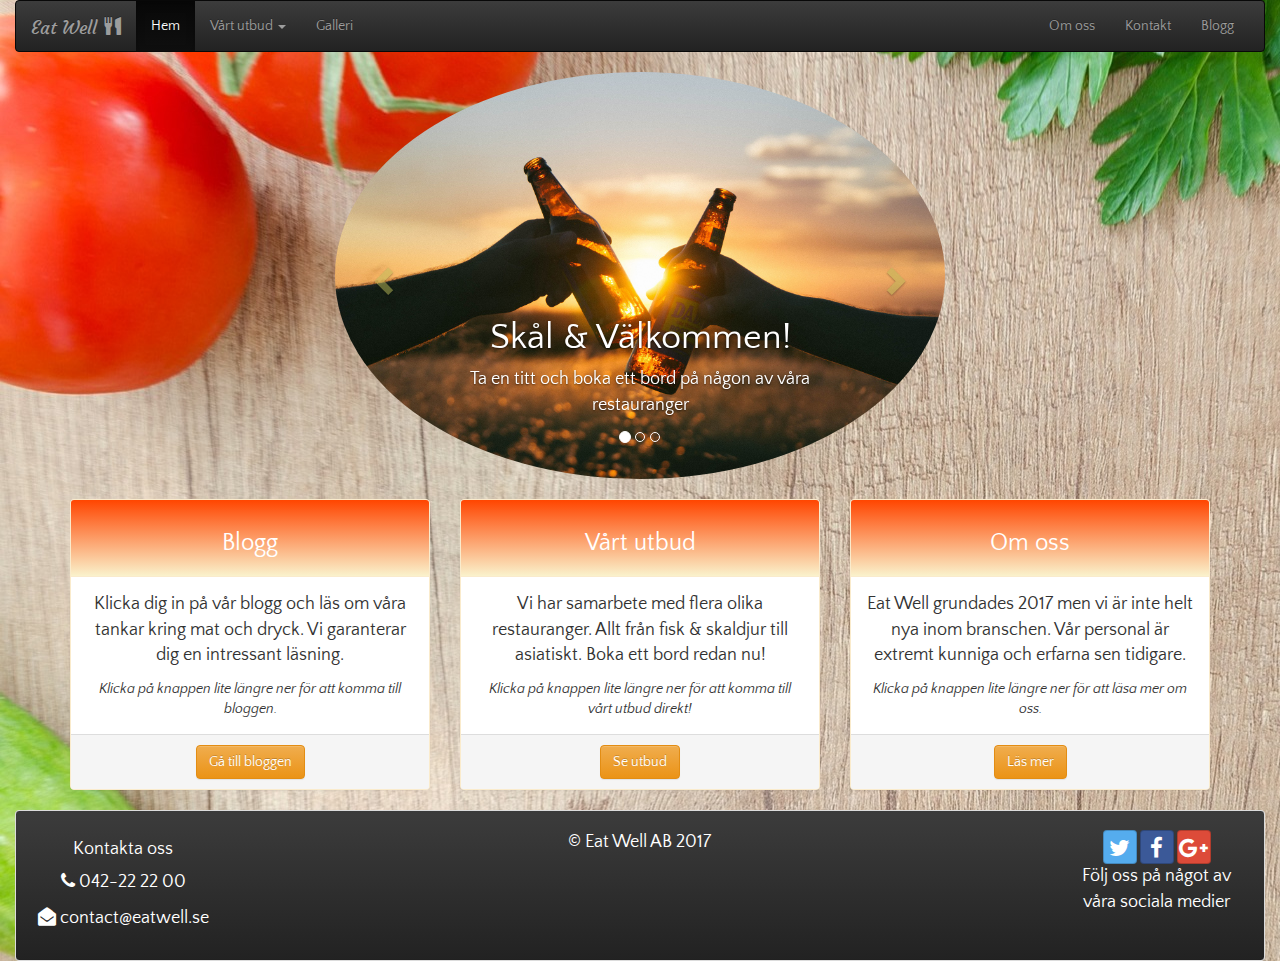
==== commit 772f400a: "Text for all sites done + some styling made." ====
--- a/Website/index.html
+++ b/Website/index.html
@@ -30,7 +30,7 @@
                     <span class="icon-bar"></span>
                     <span class="icon-bar"></span>
                 </button>
-                <a href="index.html" class="navbar-brand resizing">Eat Well <span class="glyphicon glyphicon-cutlery"></span></a>
+                <a href="index.html" class="navbar-brand">Eat Well <span class="glyphicon glyphicon-cutlery"></span></a>
             </div>
             <div class="collapse navbar-collapse" id="navbar-collapse-container">
                 <ul class="nav navbar-nav">
@@ -132,7 +132,7 @@
                     </div>
                     <div class="panel-body text-center">
                         <p>Vi har samarbete med flera olika restauranger. Allt från fisk & skaldjur till asiatiskt. Boka ett bord redan nu!</p>
-                        <em>Klicka på knappen lite längre ner för att komma till årt utbud direkt!</em>
+                        <em>Klicka på knappen lite längre ner för att komma till vårt utbud direkt!</em>
                     </div>
                     <div class="panel-footer text-center">
                         <a class="btn btn-warning" href="services.html">Se utbud</a>
--- a/Website/css/style.css
+++ b/Website/css/style.css
@@ -1,36 +1,4 @@
-body > div > nav  a{
-
-
-
-}
-
-body > div > nav a :hover{
-    transform: scale(1.2, 1.2); /** default is 1, scale it to 1.5 */
-
-    transition: 0.3s ease;
-}
-
-
-
-
-
-.resizing{
-    width: 200px;
-    position: relative;
-    opacity: 0.5;
-    transition: 0.3s ease;
-    cursor: pointer;
-}
-
-.resizing:hover{
-    transform: scale(1.2, 1.2); /** default is 1, scale it to 1.5 */
-    opacity: 1;
-}
-
-
-
-
-
+/*!----GRUNDLÄGGANDE STYLING----!*/
 *{
     font-family: 'Quattrocento Sans', sans-serif;
 }
@@ -38,11 +6,24 @@
     font-size:18px;
 }
 body > .container-fluid{
-    background:  url("../../Images/wall.jpg")   ;
+    background: url("../../Images/wall.jpg");
 }
+/*!----SLUT GRUNDLÄGGANDE STYLING----!*/
+
+/*!----STYLING INNANFÖR VÅR NAVBAR----!*/
 .navbar-brand{
     font-family: 'Courgette', cursive;
 }
+#navbar-collapse-container > ul:nth-child(1) > li.active.open > ul > li.active > a{
+    background-color: #bada59;
+}
+
+.dropdown-menu>.active>a, .dropdown-menu>.active>a:focus, .dropdown-menu>.active>a:hover{
+    background-image:none;
+}
+/*!----SLUT STYLING FÖR NAVBAR----!*/
+
+/*!----STYLING FÖR PILARNA (LEFT, RIGHT) FÖR BILDERNA I CAROUSEL----!*/
 .carousel-control{
     background-color: transparent;
 }
@@ -64,14 +45,19 @@
 /* background-image: -webkit-gradient(linear,left top,right top,from(rgba(0,0,0,.0001)),to(rgba(0,0,0,.5))); */
 /* background-image: linear-gradient(to right,rgba(0,0,0,.0001) 0,rgba(0,0,0,.5) 100%)*/
 }
+.carousel{
+    margin-bottom: 20px;
+}
+/*!----SLUT PÅ STYLING FÖR CAROUSEL----!*/
+
+/*!----STYLING FÖR FOOTER----!*/
 footer, footer.container-fluid{
+    /*FÅ BORT MARGIN OCH PADDING I CONTAINER-FLUID*/
     margin:0;
     padding:0;
 }
-.carousel{
-    margin-bottom: 20px;
-}
 footer > .well{
+    /*ÄNDRAR BAKGRUND SÅ ATT VI FÅR SAMMA SOM I NAVBAR-INVERSE I VÅR WELL I FOOTER*/
     background-image: -webkit-linear-gradient(top,#3c3c3c 0,#222 100%);
     background-image: -o-linear-gradient(top,#3c3c3c 0,#222 100%);
     background-image: -webkit-gradient(linear,left top,left bottom,from(#3c3c3c),to(#222));
@@ -79,9 +65,12 @@
     filter: progid:DXImageTransform.Microsoft.gradient(startColorstr='#ff3c3c3c', endColorstr='#ff222222', GradientType=0);
     filter: progid:DXImageTransform.Microsoft.gradient(enabled=false);
     background-repeat: repeat-x;
-    border-radius: 4px;;
+    border-radius: 4px;
     color: white;
 }
+/*!----SLUT STYLING FÖR FOOTER----!*/
+
+/*!----STYLING FÖR VÅR BREADCRUMB SAMT FÅR GLYPHICON OCH DET AKTIVA LIST-ITEM(LI)----!*/
 .breadcrumb {
     background: rgba(0,0,0,0.5);
 }
@@ -96,35 +85,73 @@
 .breadcrumb>.active {
     color: #ffffff;
 }
+/*!----SLUT STYLING FÖR BREADCRUMB----!*/
 
-
-
-#navbar-collapse-container > ul:nth-child(1) > li.active.open > ul > li.active > a{
-    background-color: #bada59;
-}
-
-.dropdown-menu>.active>a, .dropdown-menu>.active>a:focus, .dropdown-menu>.active>a:hover{
-    background-image:none;
-}
+/*!----STYLING FÖR VÅR MODAL----!*/
 .modal > div > button > span{
     font-size: 40px;
     color: white;
 }
+/*SLUT STYLING FÖR MODAL*/
+
+/*!----STYLING FÖR IMG I VÅR GALLERY.HTML ----!*/
 .gallerymargin img{
     margin-bottom: 20px;
 }
+/*!----SLUT STYLING FÖR IMG I GALLERY.HTML----!*/
 
 
+/*!----HÄR ÄR ETT FÖRSLAG TILL STYLING PÅ PANEL-WARNING PANEL-HEADING OCH PÅ JUMBOTRON----!*/
+
+.panel-warning .panel-heading, .jumbotron{
+    background-image: -webkit-linear-gradient(top,orangered 0,#faf2cc 100%);
+    background-image: -o-linear-gradient(top,orangered 0,#faf2cc 100%);
+    background-image: -webkit-gradient(linear,left top,left bottom,from(orangered),to(#faf2cc));
+    background-image: linear-gradient(to bottom,orangered 0,#faf2cc 100%);
+    color: #fff;
+}
+
+/*!----HÄR ÄR ETT FÖRSLAG TILL STYLING PÅ VÅR NAV-TABS OCH WELL FÖR DE SPECIFIKA PRODUKTSIDORNA----!*/
 
 
+.nav-tabs{
+    border: none;
+}
+.nav-tabs li.active > a{
+    background-color: #fff;
+    color:#555;
+}
+.nav-tabs > li a{
+    background-color: #baba59;
+    color: white;
+}
+.nav-tabs > li a:hover, .nav-tabs > li.active a:hover{
+    background-color: orangered;
+    color:white;
+}
+.tab-pane .well{
+    background-image: none;
+    background-color: orangered;
+    color: white;
+}
+.tab-pane a{
+    color: lime;
+}
+.tab-pane a:hover{
+    color: white;
+}
+.tab-pane form{
+    color: orangered;
+ }
 
+.modal-dialog{ /*!----DENNA SKA IN I STYLING FÖR MODAL OM DEN ÄR GODKÄND AV GRUPPEN!!!----!*/
+   color:black;
+}
 
-
-
-
+/*!----Media-query för mobiler att de ska ha en annan bakgrund, istället för en bild så blir det endast en färg----!*/
 @media (max-width:768px){
     body > .container-fluid{
-        background: url("../../Images/wall.jpg");
+        background: orangered;
     }
 .panel{
     margin-top: 20px;
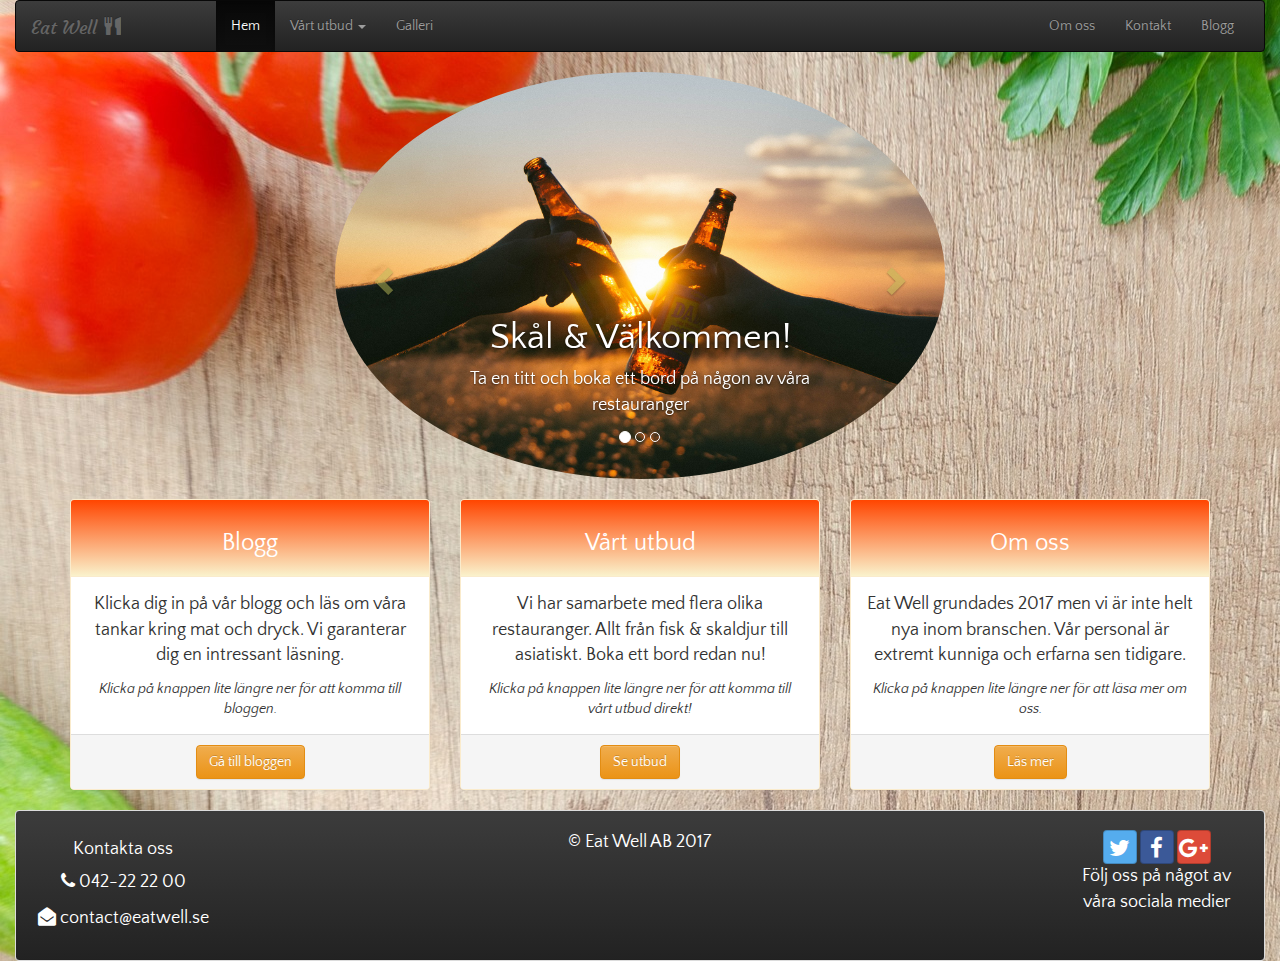
==== commit eacf6884: "merge" ====
--- a/Website/index.html
+++ b/Website/index.html
@@ -30,7 +30,7 @@
                     <span class="icon-bar"></span>
                     <span class="icon-bar"></span>
                 </button>
-                <a href="index.html" class="navbar-brand">Eat Well <span class="glyphicon glyphicon-cutlery"></span></a>
+                <a href="index.html" class="navbar-brand resizing">Eat Well <span class="glyphicon glyphicon-cutlery"></span></a>
             </div>
             <div class="collapse navbar-collapse" id="navbar-collapse-container">
                 <ul class="nav navbar-nav">
--- a/Website/css/style.css
+++ b/Website/css/style.css
@@ -1,4 +1,40 @@
+
 /*!----GRUNDLÄGGANDE STYLING----!*/
+
+body > div > nav  a{
+
+
+
+}
+
+body > div > nav a :hover{
+    transform: scale(1.2, 1.2); /** default is 1, scale it to 1.5 */
+
+    transition: 0.3s ease;
+}
+
+
+
+
+
+.resizing{
+    width: 200px;
+    position: relative;
+    opacity: 0.5;
+    transition: 0.3s ease;
+    cursor: pointer;
+}
+
+.resizing:hover{
+    transform: scale(1.2, 1.2); /** default is 1, scale it to 1.5 */
+    opacity: 1;
+}
+
+
+
+
+
+
 *{
     font-family: 'Quattrocento Sans', sans-serif;
 }
@@ -6,7 +42,7 @@
     font-size:18px;
 }
 body > .container-fluid{
-    background: url("../../Images/wall.jpg");
+    background:  url("../../Images/wall.jpg")   ;
 }
 /*!----SLUT GRUNDLÄGGANDE STYLING----!*/
 
@@ -148,10 +184,13 @@
    color:black;
 }
 
+
 /*!----Media-query för mobiler att de ska ha en annan bakgrund, istället för en bild så blir det endast en färg----!*/
+
+
 @media (max-width:768px){
     body > .container-fluid{
-        background: orangered;
+        background: url("../../Images/wall.jpg");
     }
 .panel{
     margin-top: 20px;
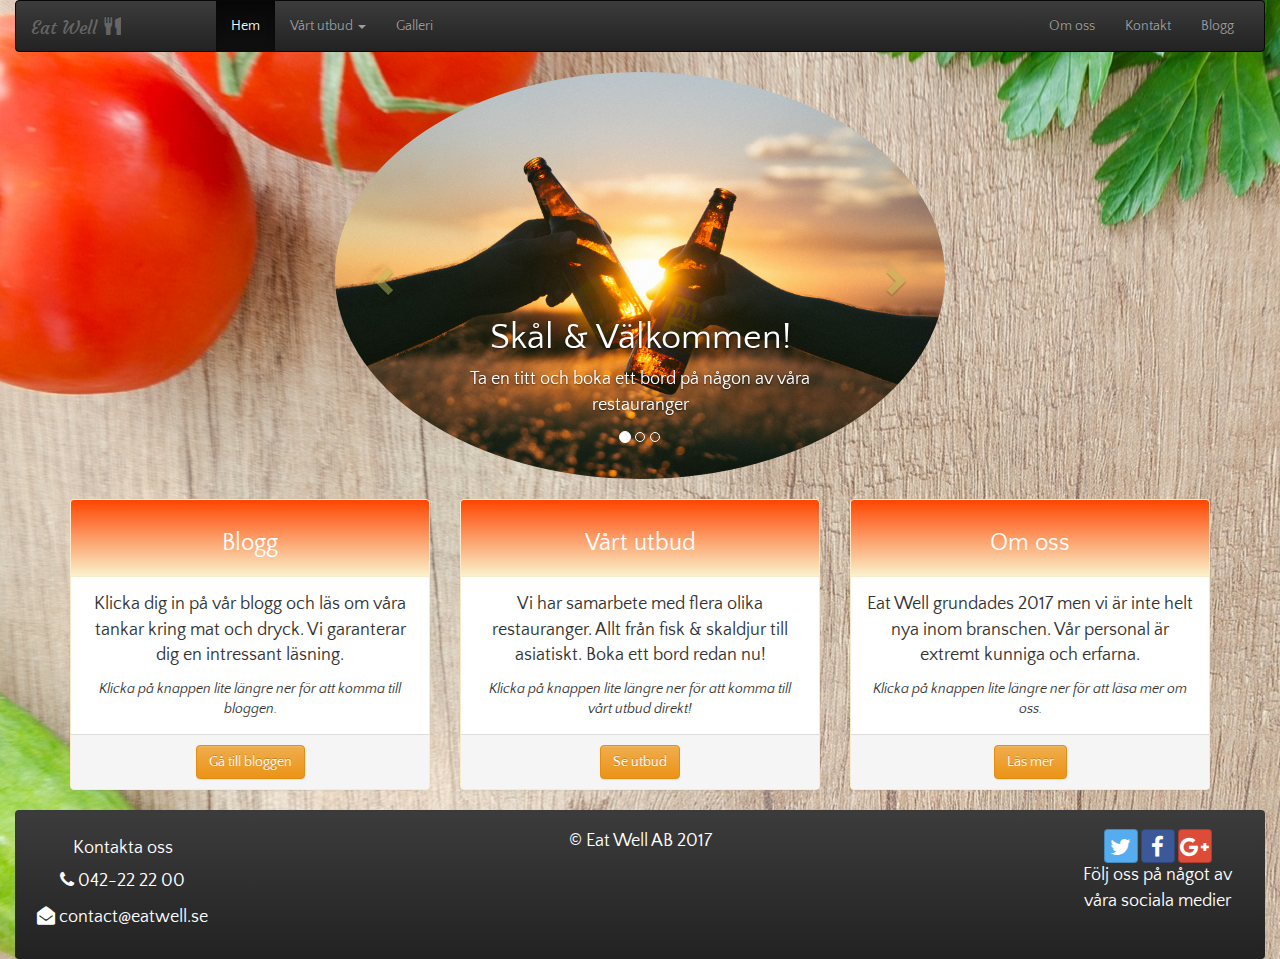
==== commit dd3c8a3c: "All pages done by group. FINISHED!!!!!" ====
--- a/Website/index.html
+++ b/Website/index.html
@@ -147,7 +147,7 @@
                         </div>
                     </div>
                     <div class="panel-body text-center">
-                        <p>Eat Well grundades 2017 men vi är inte helt nya inom branschen. Vår personal är extremt kunniga och erfarna sen tidigare.</p>
+                        <p>Eat Well grundades 2017 men vi är inte helt nya inom branschen. Vår personal är extremt kunniga och erfarna.</p>
                         <em>Klicka på knappen lite längre ner för att läsa mer om oss.</em>
                     </div>
                     <div class="panel-footer text-center">
@@ -157,8 +157,7 @@
             </div>
         </div>
     </div>
-    <footer class="container-fluid">
-        <div class="well" style="margin:0;">
+    <footer class="well">
             <div class="row">
                 <div class="col-sm-2 text-center hidden-xs">
                     <h4>Kontakta oss</h4>
@@ -181,7 +180,6 @@
                     <p>Följ oss på något av våra sociala medier</p>
                 </div>
             </div>
-        </div>
     </footer>
 </div>
 </body>
--- a/Website/css/style.css
+++ b/Website/css/style.css
@@ -1,22 +1,21 @@
+/*!----GRUNDLÄGGANDE STYLING----!*/
+*{
+    font-family: 'Quattrocento Sans', sans-serif;
+}
+p{
+    font-size:18px;
+}
+body > .container-fluid{
+    background:  url("../../Images/wall.jpg");
+}
+/*!----SLUT GRUNDLÄGGANDE STYLING----!*/
 
-/*!----GRUNDLÄGGANDE STYLING----!*/
-
-body > div > nav  a{
-
-
-
-}
-
+/*!----RESIZING STYLING NAVBAR BRAND OCH GALLERY-IMAGES----!*/
 body > div > nav a :hover{
     transform: scale(1.2, 1.2); /** default is 1, scale it to 1.5 */
 
     transition: 0.3s ease;
 }
-
-
-
-
-
 .resizing{
     width: 200px;
     position: relative;
@@ -24,27 +23,11 @@
     transition: 0.3s ease;
     cursor: pointer;
 }
-
 .resizing:hover{
     transform: scale(1.2, 1.2); /** default is 1, scale it to 1.5 */
     opacity: 1;
 }
-
-
-
-
-
-
-*{
-    font-family: 'Quattrocento Sans', sans-serif;
-}
-p{
-    font-size:18px;
-}
-body > .container-fluid{
-    background:  url("../../Images/wall.jpg")   ;
-}
-/*!----SLUT GRUNDLÄGGANDE STYLING----!*/
+/*!----SLUT PÅ RESIZE STYLING----!*/
 
 /*!----STYLING INNANFÖR VÅR NAVBAR----!*/
 .navbar-brand{
@@ -67,10 +50,7 @@
     color: #baba59;
     opacity: 1;
 }
-.carousel-control:hover {
-    background-color: transparent;
 
-}
 .glyphicon-chevron-left, .glyphicon-chevron-right:hover{
     color: #baba59;
     opacity: 1;
@@ -89,10 +69,10 @@
 /*!----STYLING FÖR FOOTER----!*/
 footer, footer.container-fluid{
     /*FÅ BORT MARGIN OCH PADDING I CONTAINER-FLUID*/
-    margin:0;
-    padding:0;
+   /* margin:0;
+    padding:0;*/
 }
-footer > .well{
+footer.well{
     /*ÄNDRAR BAKGRUND SÅ ATT VI FÅR SAMMA SOM I NAVBAR-INVERSE I VÅR WELL I FOOTER*/
     background-image: -webkit-linear-gradient(top,#3c3c3c 0,#222 100%);
     background-image: -o-linear-gradient(top,#3c3c3c 0,#222 100%);
@@ -101,8 +81,10 @@
     filter: progid:DXImageTransform.Microsoft.gradient(startColorstr='#ff3c3c3c', endColorstr='#ff222222', GradientType=0);
     filter: progid:DXImageTransform.Microsoft.gradient(enabled=false);
     background-repeat: repeat-x;
+    border: transparent;
     border-radius: 4px;
     color: white;
+    margin:0;
 }
 /*!----SLUT STYLING FÖR FOOTER----!*/
 
@@ -137,7 +119,7 @@
 /*!----SLUT STYLING FÖR IMG I GALLERY.HTML----!*/
 
 
-/*!----HÄR ÄR ETT FÖRSLAG TILL STYLING PÅ PANEL-WARNING PANEL-HEADING OCH PÅ JUMBOTRON----!*/
+/*!----STYLING PÅ PANEL-WARNING PANEL-HEADING OCH PÅ JUMBOTRON----!*/
 
 .panel-warning .panel-heading, .jumbotron{
     background-image: -webkit-linear-gradient(top,orangered 0,#faf2cc 100%);
@@ -147,9 +129,7 @@
     color: #fff;
 }
 
-/*!----HÄR ÄR ETT FÖRSLAG TILL STYLING PÅ VÅR NAV-TABS OCH WELL FÖR DE SPECIFIKA PRODUKTSIDORNA----!*/
-
-
+/*!----STYLING PÅ VÅR NAV-TABS OCH WELL FÖR DE SPECIFIKA PRODUKTSIDORNA----!*/
 .nav-tabs{
     border: none;
 }
@@ -180,14 +160,12 @@
     color: orangered;
  }
 
-.modal-dialog{ /*!----DENNA SKA IN I STYLING FÖR MODAL OM DEN ÄR GODKÄND AV GRUPPEN!!!----!*/
+.modal-dialog{ /*!----Ändrar textfärg till svart i confirmModal----!*/
    color:black;
 }
-
+/*!----SLUT PÅ STYLING NAV-TABS OCH WELL (SPEC.PROD)----!*/
 
 /*!----Media-query för mobiler att de ska ha en annan bakgrund, istället för en bild så blir det endast en färg----!*/
-
-
 @media (max-width:768px){
     body > .container-fluid{
         background: url("../../Images/wall.jpg");
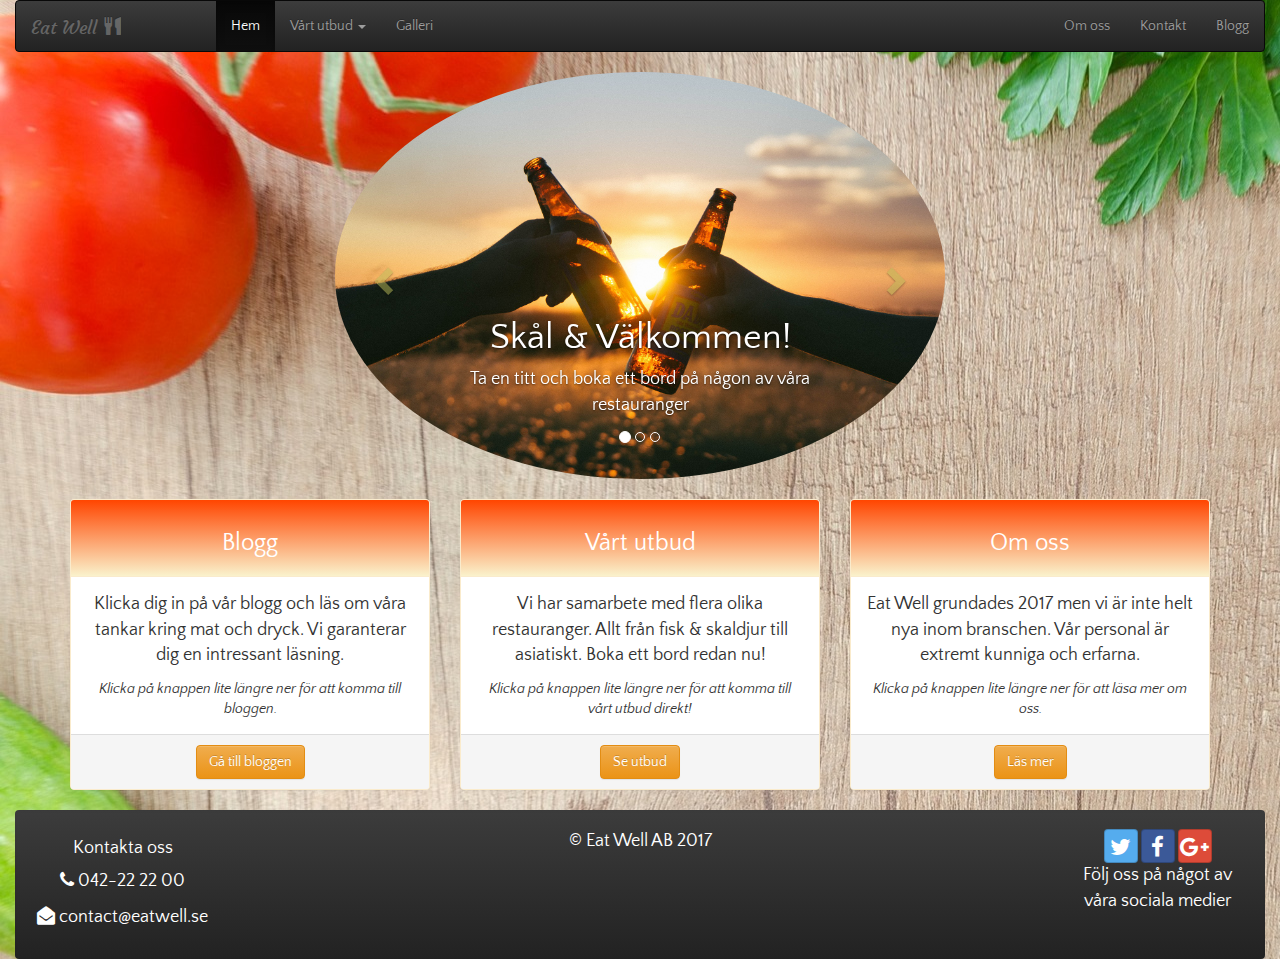
==== commit 5b7a51e4: "modified gallery, index, services" ====
--- a/Website/index.html
+++ b/Website/index.html
@@ -5,7 +5,7 @@
     <meta name="viewport"
           content="width=device-width, initial-scale=1.0, maximum-scale=1.0, minimum-scale=1.0">
     <meta http-equiv="X-UA-Compatible" content="ie=edge">
-    <script src="./js/jquery-3.2.1.min.js"></script>
+
     <link rel="stylesheet" href="./css/bootstrap.min.css">
     <link rel="stylesheet" href="./css/bootstrap-theme.min.css">
     <link rel="stylesheet" href="css/font-awesome.css">
@@ -13,14 +13,18 @@
     <link rel="stylesheet" href="https://cdnjs.cloudflare.com/ajax/libs/font-awesome/4.7.0/css/font-awesome.min.css">
     <link href="https://fonts.googleapis.com/css?family=Courgette|Quattrocento+Sans" rel="stylesheet">
     <link rel="stylesheet" href="./css/style.css">
+
+    <script src="./js/jquery-3.2.1.min.js"></script>
     <script src="./js/bootstrap.min.js"></script>
+
     <title>Home - Eat Well</title>
 </head>
 <body>
+
 <div class="container-fluid">
+
     <nav class="navbar navbar-inverse">
-        <div class="container-fluid">
-            <div class="navbar-header">
+        <div class="navbar-header">
                 <button type="button" class="navbar-toggle collapsed"
                         data-toggle="collapse"
                         data-target="#navbar-collapse-container"
@@ -58,28 +62,28 @@
                     <li><a href="blog.html">Blogg</a></li>
                 </ul>
             </div>
-        </div>
+
     </nav>
     <div class="row">
         <div class="col-sm-6 col-sm-offset-3 hidden-xs">
             <div id="carouselId" class="carousel slide" data-ride="carousel" data-interval="6000">
                 <div class="carousel-inner">
                     <div class="item active">
-                        <img class="img-responsive img-circle" src="../Images/carousel3.jpg" alt="lugn bild med vatten och en blomma">
+                        <img class="img-responsive img-circle" src="../Images/carousel3.jpg" alt="Skål bild" title="Skål">
                         <div class="carousel-caption">
                             <h1>Skål & Välkommen!</h1>
                             <p>Ta en titt och boka ett bord på någon av våra restauranger</p>
                         </div>
                     </div>
                     <div class="item">
-                        <img class="img-responsive img-circle" src="../Images/carousel2.jpg" alt="lavastenar på en rygg">
+                        <img class="img-responsive img-circle" src="../Images/carousel2.jpg" alt="Charmiga restauranger bild" title="Charmiga restauranger">
                         <div class="carousel-caption">
                             <h1>Charmiga restauranger</h1>
                             <p>Var restaurang har sin charm</p>
                         </div>
                     </div>
                     <div class="item">
-                        <img class="img-responsive img-circle" src="../Images/carousel1.jpg" alt="stenar på ett bord med en lila blomma">
+                        <img class="img-responsive img-circle" src="../Images/carousel1.jpg" alt="Sillen & Makrillen restaurang bild" title="Sillen & Makrillen restaurang ">
                         <div class="carousel-caption">
                             <h1>Sillen & Makrillen</h1>
                             <p>Fisk & skaldjur till ett bra pris och i en trevlig miljö!</p>
@@ -157,6 +161,8 @@
             </div>
         </div>
     </div>
+
+
     <footer class="well">
             <div class="row">
                 <div class="col-sm-2 text-center hidden-xs">
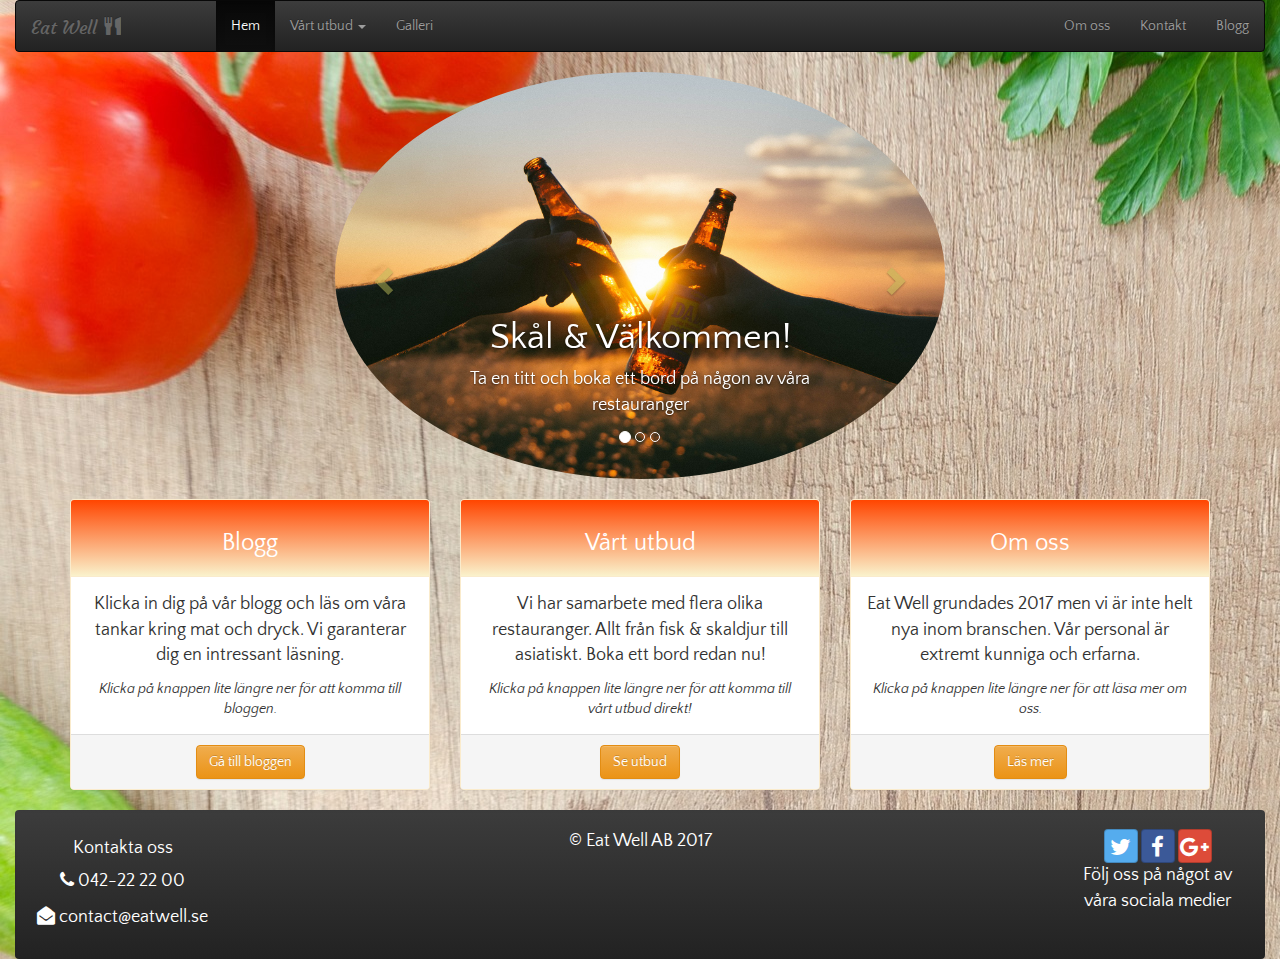
==== commit e0aca831: "fixed type error in index.html." ====
--- a/Website/index.html
+++ b/Website/index.html
@@ -5,7 +5,6 @@
     <meta name="viewport"
           content="width=device-width, initial-scale=1.0, maximum-scale=1.0, minimum-scale=1.0">
     <meta http-equiv="X-UA-Compatible" content="ie=edge">
-
     <link rel="stylesheet" href="./css/bootstrap.min.css">
     <link rel="stylesheet" href="./css/bootstrap-theme.min.css">
     <link rel="stylesheet" href="css/font-awesome.css">
@@ -13,16 +12,16 @@
     <link rel="stylesheet" href="https://cdnjs.cloudflare.com/ajax/libs/font-awesome/4.7.0/css/font-awesome.min.css">
     <link href="https://fonts.googleapis.com/css?family=Courgette|Quattrocento+Sans" rel="stylesheet">
     <link rel="stylesheet" href="./css/style.css">
-
     <script src="./js/jquery-3.2.1.min.js"></script>
     <script src="./js/bootstrap.min.js"></script>
-
+    <meta name="description" content="Välkomna till Eat Well. En hemsida som hjälper dig att hitta den bästa maten i Helsingborg">
+    <meta name="keywords" content="Eat Well, Blogg, Utbud, Om oss">
+    <meta name="author" content="Hilda, Marcus, Hamed">
     <title>Home - Eat Well</title>
 </head>
 <body>
 
 <div class="container-fluid">
-
     <nav class="navbar navbar-inverse">
         <div class="navbar-header">
                 <button type="button" class="navbar-toggle collapsed"
@@ -106,7 +105,7 @@
             </div>
         </div>
         <div class="col-xs-12 visible-xs">
-            <img class="img-responsive" src="../Images/carousel1.jpg" alt="image">
+            <img class="img-responsive" src="../Images/carousel1.jpg" alt="Sillen & Makrillen restaurang bild" title="Sillen & Makrillen restaurang">
         </div>
     </div>
     <div class="container">
@@ -119,7 +118,7 @@
                         </div>
                     </div>
                     <div class="panel-body text-center">
-                        <p>Klicka dig in på vår blogg och läs om våra tankar kring mat och dryck. Vi garanterar dig en intressant läsning.</p>
+                        <p>Klicka in dig på vår blogg och läs om våra tankar kring mat och dryck. Vi garanterar dig en intressant läsning.</p>
                         <em>Klicka på knappen lite längre ner för att komma till bloggen.</em>
                     </div>
                     <div class="panel-footer text-center">
--- a/Website/css/style.css
+++ b/Website/css/style.css
@@ -167,9 +167,6 @@
 
 /*!----Media-query för mobiler att de ska ha en annan bakgrund, istället för en bild så blir det endast en färg----!*/
 @media (max-width:768px){
-    body > .container-fluid{
-        background: url("../../Images/wall.jpg");
-    }
 .panel{
     margin-top: 20px;
 }
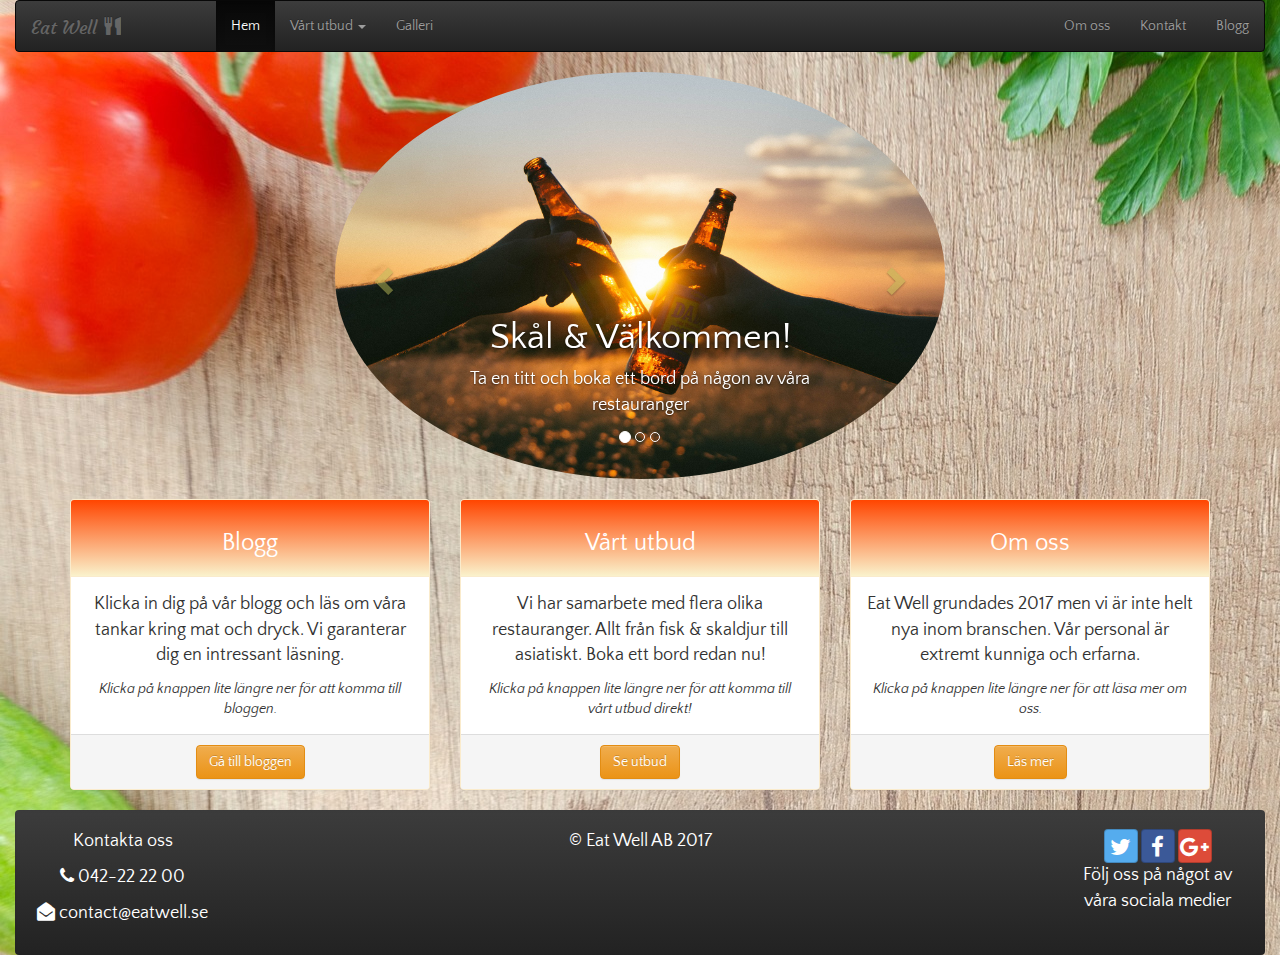
==== commit c8fd0b57: "Last commit, project finished." ====
--- a/Website/index.html
+++ b/Website/index.html
@@ -105,7 +105,7 @@
             </div>
         </div>
         <div class="col-xs-12 visible-xs">
-            <img class="img-responsive" src="../Images/carousel1.jpg" alt="Sillen & Makrillen restaurang bild" title="Sillen & Makrillen restaurang">
+            <img class="img-responsive img-rounded" src="../Images/carousel1.jpg" alt="Sillen & Makrillen restaurang bild" title="Sillen & Makrillen restaurang">
         </div>
     </div>
     <div class="container">
@@ -165,7 +165,7 @@
     <footer class="well">
             <div class="row">
                 <div class="col-sm-2 text-center hidden-xs">
-                    <h4>Kontakta oss</h4>
+                    <p>Kontakta oss</p>
                     <p><span class="fa fa-phone"></span> 042-22 22 00</p>
                     <p><span class="fa fa-envelope-open"></span> contact@eatwell.se</p>
                 </div>
--- a/Website/css/style.css
+++ b/Website/css/style.css
@@ -12,7 +12,7 @@
 
 /*!----RESIZING STYLING NAVBAR BRAND OCH GALLERY-IMAGES----!*/
 body > div > nav a :hover{
-    transform: scale(1.2, 1.2); /** default is 1, scale it to 1.5 */
+    transform: scale(1.2, 1.2); /** default is 1, scale it to 1.2 */
 
     transition: 0.3s ease;
 }
@@ -24,7 +24,7 @@
     cursor: pointer;
 }
 .resizing:hover{
-    transform: scale(1.2, 1.2); /** default is 1, scale it to 1.5 */
+    transform: scale(1.2, 1.2); /** default is 1, scale it to 1.2 */
     opacity: 1;
 }
 /*!----SLUT PÅ RESIZE STYLING----!*/
@@ -36,9 +36,8 @@
 #navbar-collapse-container > ul:nth-child(1) > li.active.open > ul > li.active > a{
     background-color: #bada59;
 }
-
 .dropdown-menu>.active>a, .dropdown-menu>.active>a:focus, .dropdown-menu>.active>a:hover{
-    background-image:none;
+    background-image:none; /*Tar bort det blåa i dropdown*/
 }
 /*!----SLUT STYLING FÖR NAVBAR----!*/
 
@@ -67,19 +66,12 @@
 /*!----SLUT PÅ STYLING FÖR CAROUSEL----!*/
 
 /*!----STYLING FÖR FOOTER----!*/
-footer, footer.container-fluid{
-    /*FÅ BORT MARGIN OCH PADDING I CONTAINER-FLUID*/
-   /* margin:0;
-    padding:0;*/
-}
 footer.well{
     /*ÄNDRAR BAKGRUND SÅ ATT VI FÅR SAMMA SOM I NAVBAR-INVERSE I VÅR WELL I FOOTER*/
     background-image: -webkit-linear-gradient(top,#3c3c3c 0,#222 100%);
     background-image: -o-linear-gradient(top,#3c3c3c 0,#222 100%);
     background-image: -webkit-gradient(linear,left top,left bottom,from(#3c3c3c),to(#222));
     background-image: linear-gradient(to bottom,#3c3c3c 0,#222 100%);
-    filter: progid:DXImageTransform.Microsoft.gradient(startColorstr='#ff3c3c3c', endColorstr='#ff222222', GradientType=0);
-    filter: progid:DXImageTransform.Microsoft.gradient(enabled=false);
     background-repeat: repeat-x;
     border: transparent;
     border-radius: 4px;
@@ -105,12 +97,12 @@
 }
 /*!----SLUT STYLING FÖR BREADCRUMB----!*/
 
-/*!----STYLING FÖR VÅR MODAL----!*/
-.modal > div > button > span{
+/*!----STYLING FÖR VÅR MODAL I GALLERY----!*/
+.modal > div > button > span{ /*CLOSE-KNAPP BLIR STÖRRE*/
     font-size: 40px;
     color: white;
 }
-/*SLUT STYLING FÖR MODAL*/
+/*SLUT STYLING FÖR MODAL I GALLERY*/
 
 /*!----STYLING FÖR IMG I VÅR GALLERY.HTML ----!*/
 .gallerymargin img{
@@ -120,7 +112,6 @@
 
 
 /*!----STYLING PÅ PANEL-WARNING PANEL-HEADING OCH PÅ JUMBOTRON----!*/
-
 .panel-warning .panel-heading, .jumbotron{
     background-image: -webkit-linear-gradient(top,orangered 0,#faf2cc 100%);
     background-image: -o-linear-gradient(top,orangered 0,#faf2cc 100%);
@@ -128,6 +119,7 @@
     background-image: linear-gradient(to bottom,orangered 0,#faf2cc 100%);
     color: #fff;
 }
+/*!----SLUT PÅ STYLING PANEL, JUMBOTRON----!*/
 
 /*!----STYLING PÅ VÅR NAV-TABS OCH WELL FÖR DE SPECIFIKA PRODUKTSIDORNA----!*/
 .nav-tabs{
@@ -146,12 +138,11 @@
     color:white;
 }
 .tab-pane .well{
-    background-image: none;
-    background-color: orangered;
+    background: orangered;
     color: white;
 }
 .tab-pane a{
-    color: lime;
+    color: #bada59;
 }
 .tab-pane a:hover{
     color: white;
@@ -165,9 +156,9 @@
 }
 /*!----SLUT PÅ STYLING NAV-TABS OCH WELL (SPEC.PROD)----!*/
 
-/*!----Media-query för mobiler att de ska ha en annan bakgrund, istället för en bild så blir det endast en färg----!*/
+/*!----Media-query för mobiler----!*/
 @media (max-width:768px){
-.panel{
-    margin-top: 20px;
+    .panel{
+        margin-top: 20px;
+    }
 }
-}
